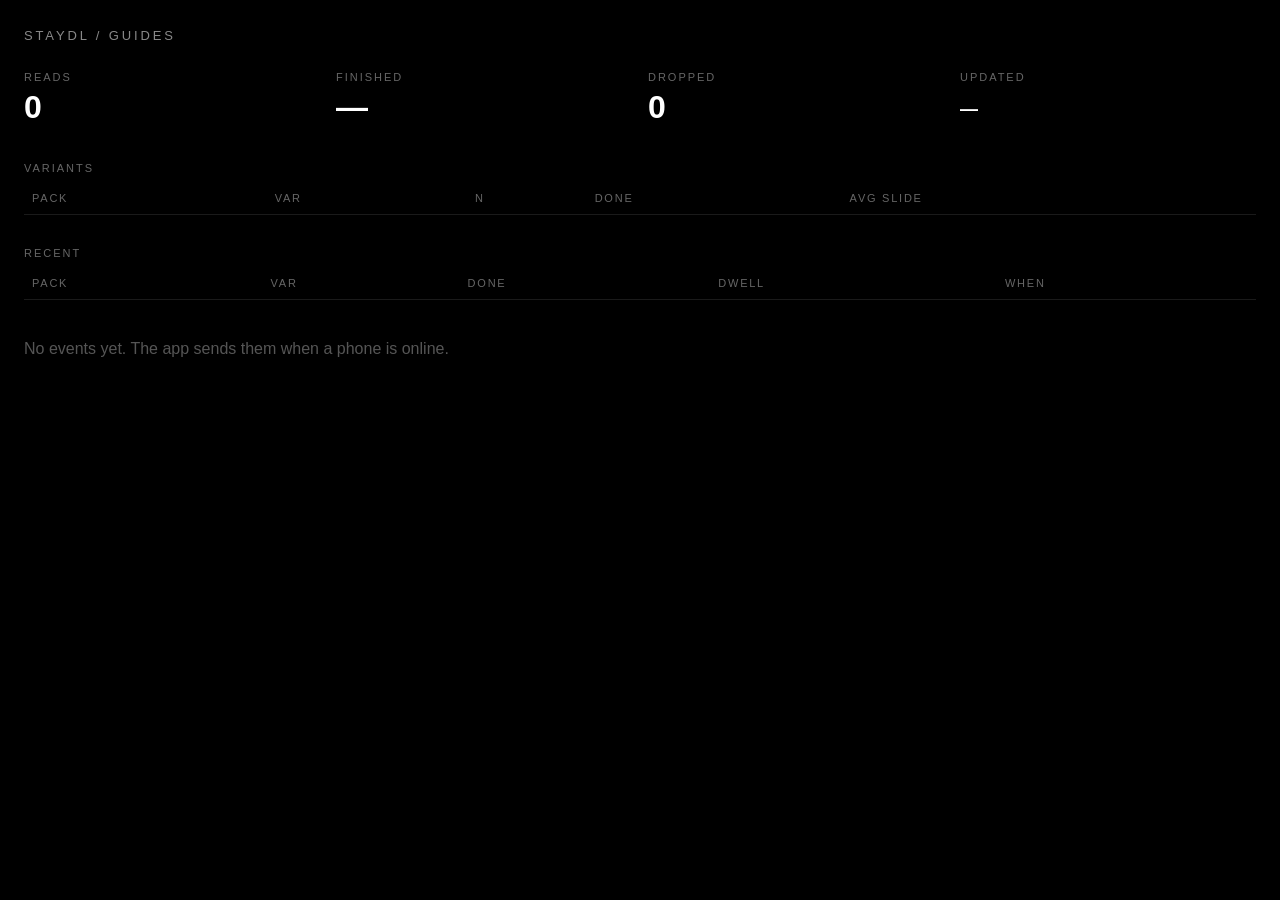
==== dashboard/index.html @ 5d0893e7 "Host catalog, metrics dashboard, and telemetry ingest on GitHub Pages." ====
<!DOCTYPE html>
<html lang="en">
<head>
  <meta charset="utf-8" />
  <meta name="viewport" content="width=device-width, initial-scale=1" />
  <title>STAYDL · Metrics</title>
  <style>
    :root { color-scheme: dark; }
    * { box-sizing: border-box; }
    body {
      margin: 0;
      background: #000;
      color: #fff;
      font-family: "SF Pro Text", "SF Pro Display", -apple-system, BlinkMacSystemFont, "Segoe UI", Helvetica, Arial, sans-serif;
      -webkit-font-smoothing: antialiased;
      padding: 28px 24px 48px;
    }
    h1 {
      font-size: 13px;
      letter-spacing: 0.22em;
      font-weight: 500;
      color: #888;
      margin: 0 0 28px;
    }
    .grid {
      display: grid;
      grid-template-columns: repeat(4, minmax(0, 1fr));
      gap: 16px;
      margin-bottom: 36px;
    }
    @media (max-width: 720px) { .grid { grid-template-columns: repeat(2, 1fr); } }
    .stat .k {
      font-size: 11px;
      letter-spacing: 0.18em;
      color: #666;
    }
    .stat .v {
      font-size: 32px;
      font-weight: 600;
      letter-spacing: -0.04em;
      margin-top: 6px;
    }
    table { width: 100%; border-collapse: collapse; font-size: 14px; }
    th {
      text-align: left;
      font-size: 11px;
      letter-spacing: 0.16em;
      color: #666;
      font-weight: 500;
      padding: 10px 8px;
      border-bottom: 1px solid #1a1a1a;
    }
    td { padding: 10px 8px; border-bottom: 1px solid #141414; }
    .mute { color: #888; }
    h2 {
      font-size: 11px;
      letter-spacing: 0.18em;
      color: #666;
      font-weight: 500;
      margin: 32px 0 8px;
    }
    .empty { color: #555; padding: 24px 0; }
  </style>
</head>
<body>
  <h1>STAYDL / GUIDES</h1>
  <div class="grid">
    <div class="stat"><div class="k">READS</div><div class="v" id="events">—</div></div>
    <div class="stat"><div class="k">FINISHED</div><div class="v" id="rate">—</div></div>
    <div class="stat"><div class="k">DROPPED</div><div class="v" id="dropped">—</div></div>
    <div class="stat"><div class="k">UPDATED</div><div class="v" id="when" style="font-size:18px;padding-top:10px">—</div></div>
  </div>
  <h2>VARIANTS</h2>
  <table id="variants"><thead><tr><th>PACK</th><th>VAR</th><th>N</th><th>DONE</th><th>AVG SLIDE</th></tr></thead><tbody></tbody></table>
  <h2>RECENT</h2>
  <table id="recent"><thead><tr><th>PACK</th><th>VAR</th><th>DONE</th><th>DWELL</th><th>WHEN</th></tr></thead><tbody></tbody></table>
  <p class="empty" id="empty" hidden>No events yet. The app sends them when a phone is online.</p>
  <script>
    const urls = [
      "../content/v1/metrics.json",
      "/content/v1/metrics.json",
      "https://staydelusional.com/content/v1/metrics.json",
      "https://taskfather.github.io/stay-delusional/content/v1/metrics.json",
    ];
    function ms(n) {
      if (!n && n !== 0) return "—";
      if (n < 1000) return Math.round(n) + "ms";
      return (n / 1000).toFixed(1) + "s";
    }
    function pct(a, b) {
      if (!b) return "—";
      return Math.round((a / b) * 100) + "%";
    }
    async function load() {
      let data = null;
      for (const u of urls) {
        try {
          const r = await fetch(u, { cache: "no-store" });
          if (r.ok) { data = await r.json(); break; }
        } catch (e) {}
      }
      if (!data) return;
      document.getElementById("events").textContent = data.events || 0;
      document.getElementById("dropped").textContent = data.dropped || 0;
      document.getElementById("rate").textContent = pct(data.completed || 0, data.events || 0);
      document.getElementById("when").textContent = data.updatedAt
        ? new Date(data.updatedAt).toLocaleString()
        : "—";
      const vbody = document.querySelector("#variants tbody");
      const rows = Object.values(data.variants || {});
      vbody.innerHTML = rows.map((v) => `<tr>
        <td>${v.pack || ""}</td>
        <td>${v.variant || ""}</td>
        <td>${v.n || 0}</td>
        <td>${pct(v.completed || 0, v.n || 0)}</td>
        <td class="mute">${ms(v.avgSlideMs)}</td>
      </tr>`).join("") || "";
      const rbody = document.querySelector("#recent tbody");
      const recent = data.recent || [];
      rbody.innerHTML = recent.map((e) => `<tr>
        <td>${e.pack || ""}</td>
        <td>${e.variant || ""}</td>
        <td>${e.completed ? "yes" : "no"}</td>
        <td class="mute">${ms((e.slideMs || []).reduce((a, b) => a + b, 0))}</td>
        <td class="mute">${e.endedAt ? new Date(e.endedAt).toLocaleString() : ""}</td>
      </tr>`).join("");
      document.getElementById("empty").hidden = (data.events || 0) > 0 || rows.length > 0;
    }
    load();
    setInterval(load, 60000);
  </script>
</body>
</html>
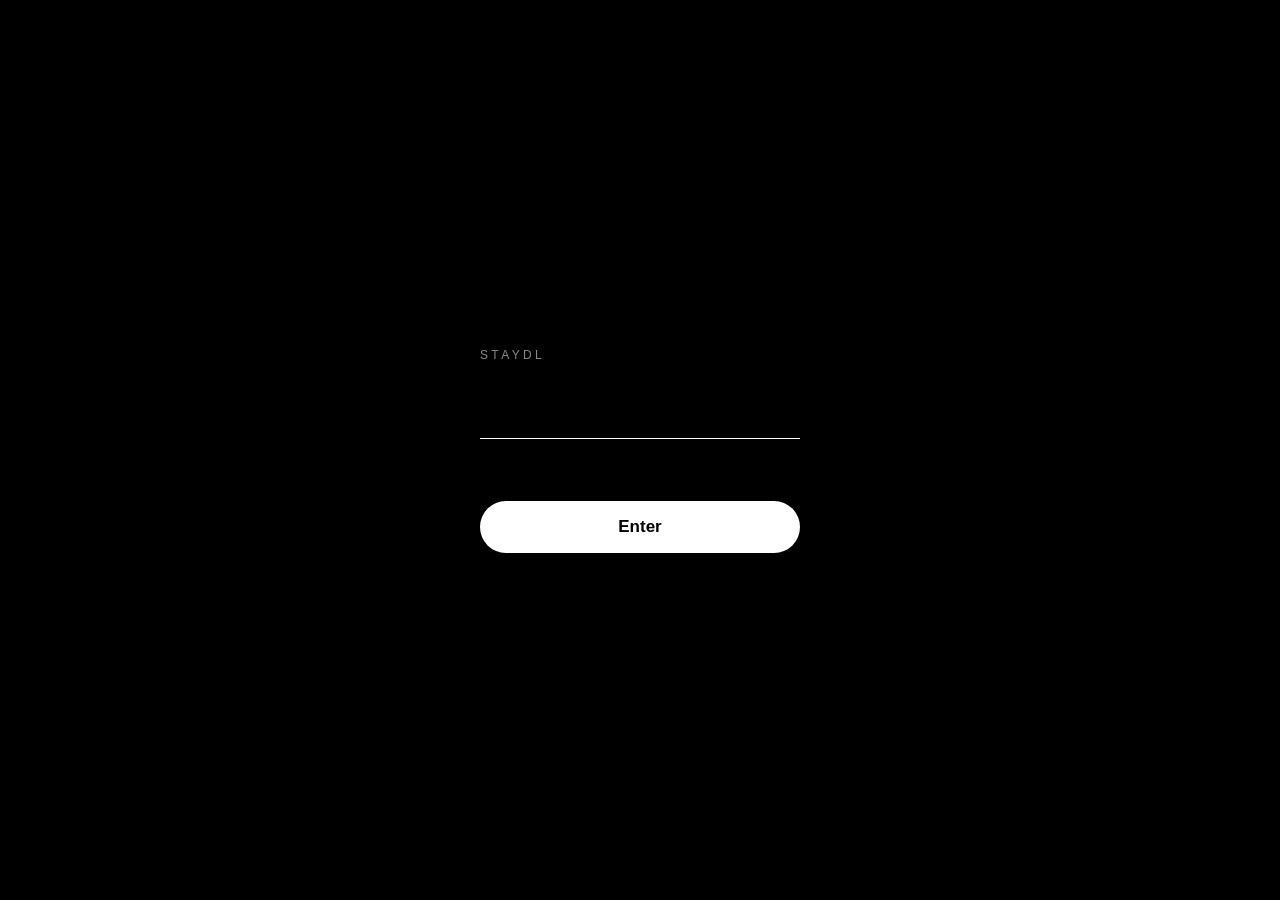
==== commit d9fe2964: "Ship live metrics with a gate, and the v7 daily guides. The dashboard is for internal drop-off track" ====
--- a/dashboard/index.html
+++ b/dashboard/index.html
@@ -4,6 +4,7 @@
   <meta charset="utf-8" />
   <meta name="viewport" content="width=device-width, initial-scale=1" />
   <title>STAYDL · Metrics</title>
+  <meta name="robots" content="noindex, nofollow" />
   <style>
     :root { color-scheme: dark; }
     * { box-sizing: border-box; }
@@ -12,8 +13,8 @@
       background: #000;
       color: #fff;
       font-family: "SF Pro Text", "SF Pro Display", -apple-system, BlinkMacSystemFont, "Segoe UI", Helvetica, Arial, sans-serif;
-      -webkit-font-smoothing: antialiased;
-      padding: 28px 24px 48px;
+      -webkit-font-smoothing: antidiased;
+      padding: 28px 24px 64px;
     }
     h1 {
       font-size: 13px;
@@ -28,7 +29,7 @@
       gap: 16px;
       margin-bottom: 36px;
     }
-    @media (max-width: 720px) { .grid { grid-template-columns: repeat(2, 1fr); } }
+    @media (max-width: 860px) { .grid { grid-template-columns: repeat(2, 1fr); } }
     .stat .k {
       font-size: 11px;
       letter-spacing: 0.18em;
@@ -52,82 +53,318 @@
     }
     td { padding: 10px 8px; border-bottom: 1px solid #141414; }
     .mute { color: #888; }
+    .bad { color: #c9c9c9; }
     h2 {
       font-size: 11px;
       letter-spacing: 0.18em;
       color: #666;
       font-weight: 500;
-      margin: 32px 0 8px;
+      margin: 36px 0 10px;
     }
     .empty { color: #555; padding: 24px 0; }
+    .bar {
+      display: flex;
+      align-items: center;
+      gap: 12px;
+      padding: 8px 0;
+    }
+    .bar .label { width: 140px; font-size: 13px; }
+    .bar .track {
+      flex: 1;
+      height: 8px;
+      background: #141414;
+      position: relative;
+    }
+    .bar .fill {
+      position: absolute;
+      inset: 0 auto 0 0;
+      background: #fff;
+    }
+    .bar .n { width: 110px; text-align: right; font-size: 13px; color: #888; }
+    .slides { display: grid; grid-template-columns: repeat(10, 1fr); gap: 8px; margin-top: 8px; }
+    .slide {
+      text-align: center;
+    }
+    .slide .col {
+      height: 88px;
+      background: #141414;
+      display: flex;
+      align-items: flex-end;
+    }
+    .slide .col > i {
+      display: block;
+      width: 100%;
+      background: #fff;
+    }
+    .slide .k { font-size: 11px; color: #666; margin-top: 6px; letter-spacing: 0.08em; }
+    .note { font-size: 12px; color: #555; margin-top: 8px; max-width: 640px; line-height: 1.45; }
+    #gate {
+      position: fixed;
+      inset: 0;
+      background: #000;
+      display: flex;
+      align-items: center;
+      justify-content: center;
+      z-index: 20;
+    }
+    #gate[hidden] { display: none; }
+    #gate form {
+      width: min(320px, calc(100vw - 48px));
+    }
+    #gate .mark {
+      font-size: 12px;
+      letter-spacing: 0.28em;
+      color: #888;
+      margin-bottom: 28px;
+    }
+    #gate input {
+      width: 100%;
+      background: transparent;
+      border: 0;
+      border-bottom: 1.5px solid #fff;
+      color: #fff;
+      font-size: 22px;
+      font-weight: 600;
+      padding: 10px 0 12px;
+      outline: none;
+    }
+    #gate button {
+      margin-top: 28px;
+      width: 100%;
+      border: 0;
+      border-radius: 999px;
+      background: #fff;
+      color: #000;
+      font-size: 17px;
+      font-weight: 600;
+      padding: 16px 0;
+      cursor: pointer;
+    }
+    #gate .err { color: #666; font-size: 13px; min-height: 20px; margin-top: 14px; }
+    #app[hidden] { display: none; }
   </style>
 </head>
 <body>
-  <h1>STAYDL / GUIDES</h1>
+  <div id="gate">
+    <form id="gateForm" autocomplete="off">
+      <div class="mark">STAYDL</div>
+      <input id="gatePass" type="password" autofocus />
+      <div class="err" id="gateErr"></div>
+      <button type="submit">Enter</button>
+    </form>
+  </div>
+  <div id="app" hidden>
+  <h1>STAYDL / LIVE</h1>
   <div class="grid">
-    <div class="stat"><div class="k">READS</div><div class="v" id="events">—</div></div>
-    <div class="stat"><div class="k">FINISHED</div><div class="v" id="rate">—</div></div>
-    <div class="stat"><div class="k">DROPPED</div><div class="v" id="dropped">—</div></div>
+    <div class="stat"><div class="k">INSTALLS</div><div class="v" id="installs">—</div></div>
+    <div class="stat"><div class="k">OPENS</div><div class="v" id="opens">—</div></div>
+    <div class="stat"><div class="k">DAY DONE</div><div class="v" id="days">—</div></div>
+    <div class="stat"><div class="k">STUCK</div><div class="v" id="stuck">—</div></div>
+  </div>
+  <div class="grid">
+    <div class="stat"><div class="k">GUIDE FINISH</div><div class="v" id="guideRate">—</div></div>
+    <div class="stat"><div class="k">JOURNAL FINISH</div><div class="v" id="journalRate">—</div></div>
+    <div class="stat"><div class="k">STREAK LOST</div><div class="v" id="lost">—</div></div>
     <div class="stat"><div class="k">UPDATED</div><div class="v" id="when" style="font-size:18px;padding-top:10px">—</div></div>
   </div>
+
+  <h2>FUNNEL · UNIQUE INSTALLS</h2>
+  <div id="funnel"></div>
+  <p class="note">Where people stop: the first step that drops hard is the leak. Open → name → onboard → briefing → first guide → write → day done.</p>
+
+  <h2>GUIDE DROP BY SLIDE</h2>
+  <div class="slides" id="slides"></div>
+  <p class="note">People who quit a daily guide, by last slide they saw. Slide 9 is the write prompt. If 0–1 is high, the open is weak. If 8–9 is high, they read and still did not finish.</p>
+
   <h2>VARIANTS</h2>
-  <table id="variants"><thead><tr><th>PACK</th><th>VAR</th><th>N</th><th>DONE</th><th>AVG SLIDE</th></tr></thead><tbody></tbody></table>
+  <table id="variants"><thead><tr><th>PACK</th><th>VAR</th><th>START</th><th>DONE</th><th>DROP</th><th>AVG</th></tr></thead><tbody></tbody></table>
+
   <h2>RECENT</h2>
-  <table id="recent"><thead><tr><th>PACK</th><th>VAR</th><th>DONE</th><th>DWELL</th><th>WHEN</th></tr></thead><tbody></tbody></table>
-  <p class="empty" id="empty" hidden>No events yet. The app sends them when a phone is online.</p>
+  <table id="recent"><thead><tr><th>EVENT</th><th>PACK</th><th>VAR</th><th>SLIDE</th><th>WHEN</th></tr></thead><tbody></tbody></table>
+  <p class="empty" id="empty">No events yet.</p>
+  </div>
+
   <script>
-    const urls = [
+    const SUPABASE = "https://fkmsbturyxgnexdjeqde.supabase.co/rest/v1/staydl_events?select=*&order=created_at.desc&limit=4000";
+    const KEY = "eyJhbGciOiJIUzI1NiIsInR5cCI6IkpXVCJ9.eyJpc3MiOiJzdXBhYmFzZSIsInJlZiI6ImZrbXNidHVyeXhnbmV4ZGplcWRlIiwicm9sZSI6ImFub24iLCJpYXQiOjE3NzUwNzA0NTIsImV4cCI6MjA5MDY0NjQ1Mn0.NNNeVUObXpjuy_mKmAMRq5I5Mnqc8nZHNXPhu3zMfyo";
+    const FALLBACKS = [
       "../content/v1/metrics.json",
-      "/content/v1/metrics.json",
-      "https://staydelusional.com/content/v1/metrics.json",
       "https://taskfather.github.io/stay-delusional/content/v1/metrics.json",
     ];
-    function ms(n) {
-      if (!n && n !== 0) return "—";
-      if (n < 1000) return Math.round(n) + "ms";
-      return (n / 1000).toFixed(1) + "s";
-    }
+    const FUNNEL = [
+      ["open", "Open"],
+      ["onboard_start", "Onboard start"],
+      ["onboard_name", "Name"],
+      ["onboard_done", "Onboard done"],
+      ["briefing_done", "Briefing done"],
+      ["guide_done", "Guide done"],
+      ["journal_done", "Write done"],
+      ["day_done", "Day done"],
+    ];
+
     function pct(a, b) {
       if (!b) return "—";
       return Math.round((a / b) * 100) + "%";
     }
+    function ms(n) {
+      if (n == null) return "—";
+      if (n < 1000) return Math.round(n) + "ms";
+      return (n / 1000).toFixed(1) + "s";
+    }
+    function uniq(rows, name) {
+      const set = new Set();
+      for (const r of rows) {
+        if (r.name === name && r.install) set.add(r.install);
+      }
+      return set.size;
+    }
+    function count(rows, name) {
+      return rows.filter((r) => r.name === name).length;
+    }
+
+    function render(rows) {
+      const empty = document.getElementById("empty");
+      if (!rows.length) {
+        empty.hidden = false;
+        return;
+      }
+      empty.hidden = true;
+      const installs = new Set(rows.map((r) => r.install).filter(Boolean)).size;
+      document.getElementById("installs").textContent = installs;
+      document.getElementById("opens").textContent = count(rows, "open");
+      document.getElementById("days").textContent = count(rows, "day_done");
+      const guideStart = count(rows, "guide_start");
+      const guideDone = count(rows, "guide_done");
+      const guideDrop = count(rows, "guide_drop");
+      const journalStart = count(rows, "journal_start");
+      const journalDone = count(rows, "journal_done");
+      const stuckGuide = guideStart - guideDone;
+      const stuckJournal = Math.max(0, journalStart - journalDone);
+      document.getElementById("stuck").textContent = stuckGuide + stuckJournal;
+      document.getElementById("guideRate").textContent = pct(guideDone, guideStart);
+      document.getElementById("journalRate").textContent = pct(journalDone, journalStart);
+      document.getElementById("lost").textContent = count(rows, "streak_lost");
+      const latest = rows[0]?.created_at;
+      document.getElementById("when").textContent = latest ? new Date(latest).toLocaleString() : "—";
+
+      const funnelMax = Math.max(1, ...FUNNEL.map(([n]) => uniq(rows, n)));
+      document.getElementById("funnel").innerHTML = FUNNEL.map(([name, label], i) => {
+        const n = uniq(rows, name);
+        const prev = i === 0 ? n : uniq(rows, FUNNEL[i - 1][0]);
+        const conv = i === 0 ? "" : " · " + pct(n, prev) + " from last";
+        return `<div class="bar">
+          <div class="label">${label}</div>
+          <div class="track"><div class="fill" style="width:${Math.round((n / funnelMax) * 100)}%"></div></div>
+          <div class="n">${n}${conv}</div>
+        </div>`;
+      }).join("");
+
+      const drops = Array(10).fill(0);
+      for (const r of rows) {
+        if (r.name !== "guide_drop") continue;
+        const i = Math.max(0, Math.min(9, r.dropped_at ?? r.step ?? 0));
+        drops[i] += 1;
+      }
+      const dropMax = Math.max(1, ...drops);
+      document.getElementById("slides").innerHTML = drops.map((n, i) => `
+        <div class="slide">
+          <div class="col"><i style="height:${Math.round((n / dropMax) * 100)}%"></i></div>
+          <div class="k">${i + 1}<br>${n}</div>
+        </div>
+      `).join("");
+
+      const variants = {};
+      for (const r of rows) {
+        if (!r.pack || (r.name !== "guide_start" && r.name !== "guide_done" && r.name !== "guide_drop")) continue;
+        const key = r.pack + ":" + (r.variant || "a");
+        const row = variants[key] || (variants[key] = { pack: r.pack, variant: r.variant || "a", start: 0, done: 0, drop: 0, ms: [] });
+        if (r.name === "guide_start") row.start += 1;
+        if (r.name === "guide_done") { row.done += 1; if (r.ms) row.ms.push(r.ms); }
+        if (r.name === "guide_drop") row.drop += 1;
+      }
+      const vbody = document.querySelector("#variants tbody");
+      const vrows = Object.values(variants).sort((a, b) => b.start - a.start);
+      vbody.innerHTML = vrows.map((v) => `<tr>
+        <td>${v.pack}</td>
+        <td>${v.variant}</td>
+        <td>${v.start}</td>
+        <td>${pct(v.done, v.start)}</td>
+        <td class="bad">${v.drop}</td>
+        <td class="mute">${ms(v.ms.length ? v.ms.reduce((a, b) => a + b, 0) / v.ms.length : null)}</td>
+      </tr>`).join("") || "";
+
+      const rbody = document.querySelector("#recent tbody");
+      rbody.innerHTML = rows.slice(0, 24).map((e) => `<tr>
+        <td>${e.name || ""}</td>
+        <td>${e.pack || ""}</td>
+        <td>${e.variant || ""}</td>
+        <td class="mute">${e.dropped_at != null ? e.dropped_at + 1 : (e.step != null ? e.step + 1 : "")}</td>
+        <td class="mute">${e.created_at ? new Date(e.created_at).toLocaleString() : ""}</td>
+      </tr>`).join("");
+    }
+
     async function load() {
-      let data = null;
-      for (const u of urls) {
+      try {
+        const r = await fetch(SUPABASE, {
+          headers: { apikey: KEY, Authorization: "Bearer " + KEY },
+          cache: "no-store",
+        });
+        if (r.ok) {
+          render(await r.json());
+          return;
+        }
+      } catch (e) {}
+      for (const u of FALLBACKS) {
         try {
           const r = await fetch(u, { cache: "no-store" });
-          if (r.ok) { data = await r.json(); break; }
+          if (!r.ok) continue;
+          const data = await r.json();
+          const rows = (data.recent || []).map((e) => ({
+            name: e.completed ? "guide_done" : "guide_drop",
+            pack: e.pack,
+            variant: e.variant,
+            created_at: e.endedAt,
+            dropped_at: e.droppedAt,
+            slide_ms: e.slideMs,
+          }));
+          render(rows);
+          document.getElementById("opens").textContent = data.events || 0;
+          document.getElementById("guideRate").textContent = pct(data.completed || 0, data.events || 0);
+          return;
         } catch (e) {}
       }
-      if (!data) return;
-      document.getElementById("events").textContent = data.events || 0;
-      document.getElementById("dropped").textContent = data.dropped || 0;
-      document.getElementById("rate").textContent = pct(data.completed || 0, data.events || 0);
-      document.getElementById("when").textContent = data.updatedAt
-        ? new Date(data.updatedAt).toLocaleString()
-        : "—";
-      const vbody = document.querySelector("#variants tbody");
-      const rows = Object.values(data.variants || {});
-      vbody.innerHTML = rows.map((v) => `<tr>
-        <td>${v.pack || ""}</td>
-        <td>${v.variant || ""}</td>
-        <td>${v.n || 0}</td>
-        <td>${pct(v.completed || 0, v.n || 0)}</td>
-        <td class="mute">${ms(v.avgSlideMs)}</td>
-      </tr>`).join("") || "";
-      const rbody = document.querySelector("#recent tbody");
-      const recent = data.recent || [];
-      rbody.innerHTML = recent.map((e) => `<tr>
-        <td>${e.pack || ""}</td>
-        <td>${e.variant || ""}</td>
-        <td>${e.completed ? "yes" : "no"}</td>
-        <td class="mute">${ms((e.slideMs || []).reduce((a, b) => a + b, 0))}</td>
-        <td class="mute">${e.endedAt ? new Date(e.endedAt).toLocaleString() : ""}</td>
-      </tr>`).join("");
-      document.getElementById("empty").hidden = (data.events || 0) > 0 || rows.length > 0;
-    }
-    load();
-    setInterval(load, 60000);
+    }
+    function boot() {
+      if (window.__staydlBoot) return;
+      window.__staydlBoot = true;
+      load();
+      setInterval(load, 30000);
+    }
+
+  const GATE = "1aadcb76733000c9c85b52c63b732ef84b8038dab6fe81134ff9edbb021f5003";
+  async function digest(text) {
+    const buf = await crypto.subtle.digest("SHA-256", new TextEncoder().encode(text));
+    return [...new Uint8Array(buf)].map((b) => b.toString(16).padStart(2, "0")).join("");
+  }
+  function unlock() {
+    document.getElementById("gate").hidden = true;
+    document.getElementById("app").hidden = false;
+    boot();
+  }
+  if (sessionStorage.getItem("staydl-gate") === GATE) unlock();
+  document.getElementById("gateForm").addEventListener("submit", async (e) => {
+    e.preventDefault();
+    const pass = document.getElementById("gatePass").value;
+    const err = document.getElementById("gateErr");
+    if ((await digest(pass)) === GATE) {
+      sessionStorage.setItem("staydl-gate", GATE);
+      err.textContent = "";
+      unlock();
+    } else {
+      err.textContent = "Wrong.";
+      document.getElementById("gatePass").value = "";
+    }
+  });
   </script>
 </body>
 </html>
